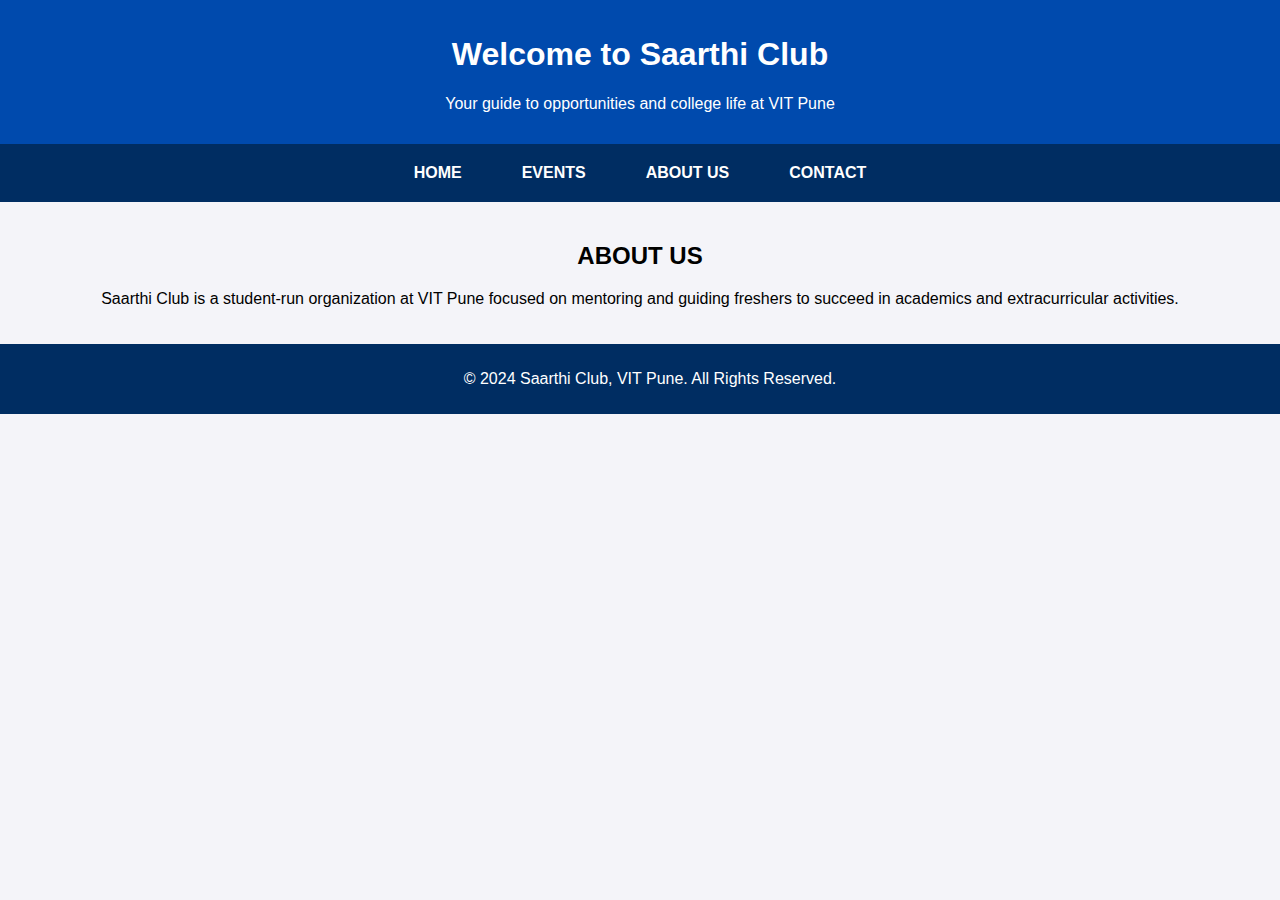
==== about.html @ 88f1f15e "commit" ====
<!DOCTYPE html>
<html lang="en">
<head>
    <meta charset="UTF-8">
    <meta name="viewport" content="width=device-width, initial-scale=1.0">
    <title>Saarthi Club - ABOUT US</title>
    <link rel="stylesheet" href="style.css">
</head>
<body>
    <header>
        <h1>Welcome to Saarthi Club</h1>
        <p>Your guide to opportunities and college life at VIT Pune</p>
    </header>
    <nav>
        <a href="index.html">HOME</a>
        <a href="events.html">EVENTS</a>
        <a href="about.html">ABOUT US</a>
        <a href="contact.html">CONTACT</a>
    </nav>
    <section>
        <h2>ABOUT US</h2>
        <p>Saarthi Club is a student-run organization at VIT Pune focused on mentoring and guiding freshers to succeed in academics and extracurricular activities.</p>
    </section>
    <footer>
        <p>&copy; 2024 Saarthi Club, VIT Pune. All Rights Reserved.</p>
    </footer>
</body>
</html>
---- style.css ----
body {
    font-family: Arial, sans-serif;
    margin: 0;
    padding: 0;
    background-color: #f4f4f9;
}
header {
    background-color: #004aad;
    color: white;
    text-align: center;
    padding: 15px 0;
}
nav {
    background-color: #002d62;
    display: flex;
    justify-content: center;
    padding: 10px 0;
}
nav a {
    color: white;
    text-decoration: none;
    padding: 10px 20px;
    margin: 0 10px;
    border-radius: 5px;
    font-weight: bold;
}
nav a:hover {
    background-color: #004aad;
}
section {
    padding: 20px;
    text-align: center;
}
footer {
    background-color: #002d62;
    color: white;
    text-align: center;
    padding: 10px;
    position: relative;
    bottom: 0;
    width: 100%;
}
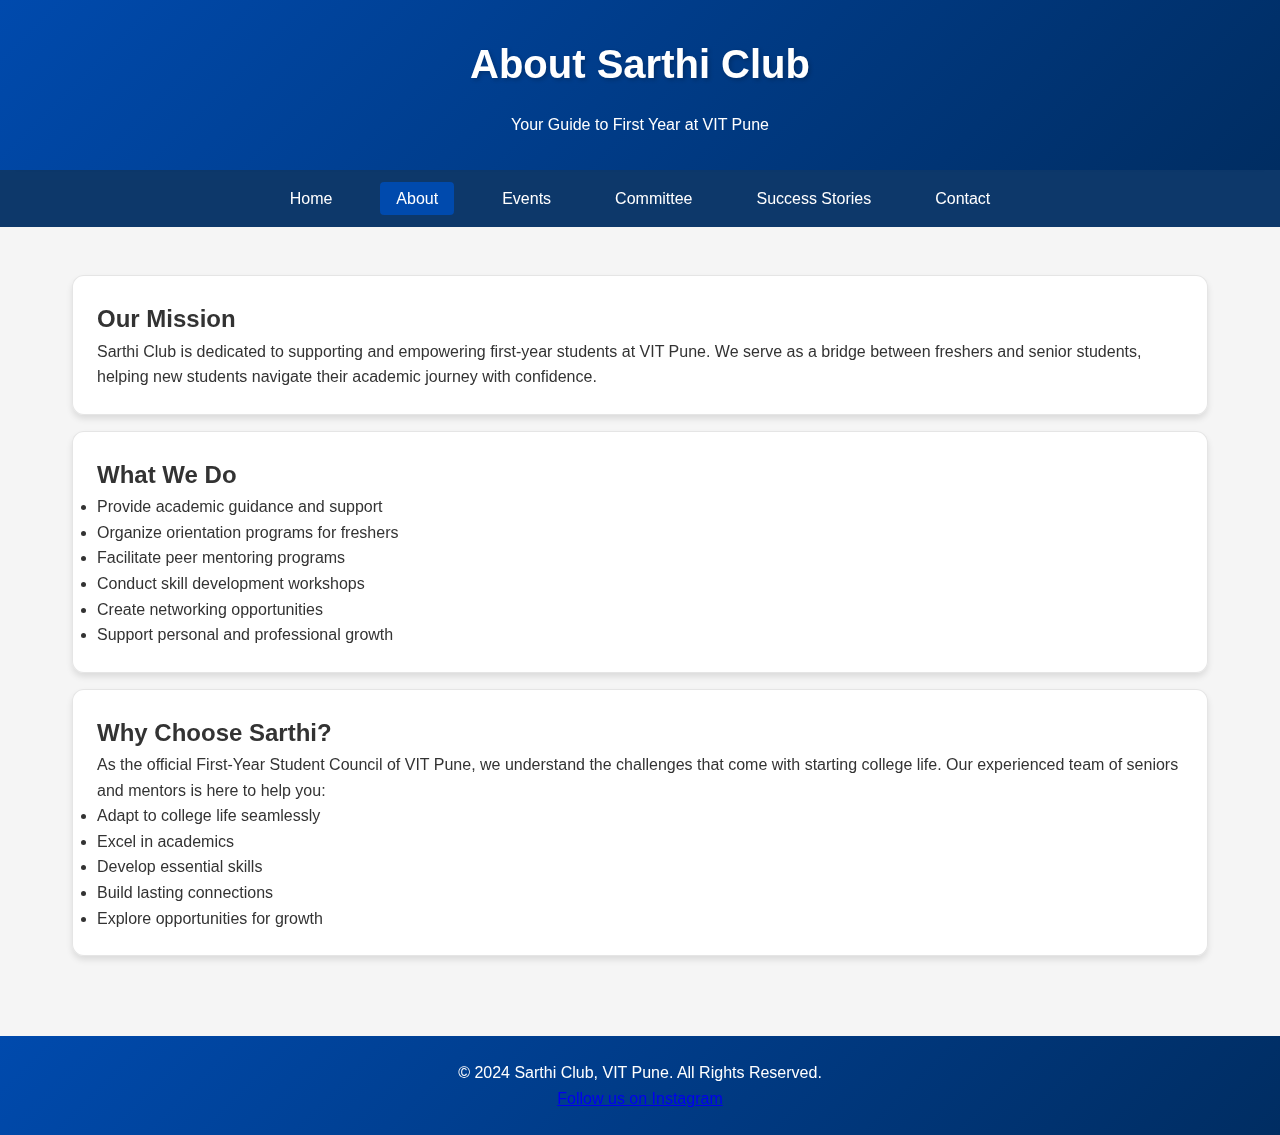
==== commit 94f76dea: "commit" ====
--- a/about.html
+++ b/about.html
@@ -3,26 +3,73 @@
 <head>
     <meta charset="UTF-8">
     <meta name="viewport" content="width=device-width, initial-scale=1.0">
-    <title>Saarthi Club - ABOUT US</title>
-    <link rel="stylesheet" href="style.css">
+    <title>About - Sarthi Club VIT Pune</title>
+    <link rel="stylesheet" href="css/styles.css">
 </head>
 <body>
+    <div class="video-background">
+        <video autoplay muted loop id="bg-video">
+            <source src="assets/background.mp4" type="video/mp4">
+            Your browser does not support the video tag.
+        </video>
+    </div>
+
     <header>
-        <h1>Welcome to Saarthi Club</h1>
-        <p>Your guide to opportunities and college life at VIT Pune</p>
+        <h1>About Sarthi Club</h1>
+        <p>Your Guide to First Year at VIT Pune</p>
     </header>
+
     <nav>
-        <a href="index.html">HOME</a>
-        <a href="events.html">EVENTS</a>
-        <a href="about.html">ABOUT US</a>
-        <a href="contact.html">CONTACT</a>
+        <ul>
+            <li><a href="index.html">Home</a></li>
+            <li><a href="about.html" class="active">About</a></li>
+            <li><a href="events.html">Events</a></li>
+            <li><a href="committee.html">Committee</a></li>
+            <li><a href="success-stories.html">Success Stories</a></li>
+            <li><a href="contact.html">Contact</a></li>
+        </ul>
     </nav>
-    <section>
-        <h2>ABOUT US</h2>
-        <p>Saarthi Club is a student-run organization at VIT Pune focused on mentoring and guiding freshers to succeed in academics and extracurricular activities.</p>
-    </section>
+
+    <main class="container">
+        <section class="fade-in">
+            <div class="club-card">
+                <h2>Our Mission</h2>
+                <p>Sarthi Club is dedicated to supporting and empowering first-year students at VIT Pune. We serve as a bridge between freshers and senior students, helping new students navigate their academic journey with confidence.</p>
+            </div>
+
+            <div class="club-card">
+                <h2>What We Do</h2>
+                <ul class="features-list">
+                    <li>Provide academic guidance and support</li>
+                    <li>Organize orientation programs for freshers</li>
+                    <li>Facilitate peer mentoring programs</li>
+                    <li>Conduct skill development workshops</li>
+                    <li>Create networking opportunities</li>
+                    <li>Support personal and professional growth</li>
+                </ul>
+            </div>
+
+            <div class="club-card">
+                <h2>Why Choose Sarthi?</h2>
+                <p>As the official First-Year Student Council of VIT Pune, we understand the challenges that come with starting college life. Our experienced team of seniors and mentors is here to help you:</p>
+                <ul class="features-list">
+                    <li>Adapt to college life seamlessly</li>
+                    <li>Excel in academics</li>
+                    <li>Develop essential skills</li>
+                    <li>Build lasting connections</li>
+                    <li>Explore opportunities for growth</li>
+                </ul>
+            </div>
+        </section>
+    </main>
+
     <footer>
-        <p>&copy; 2024 Saarthi Club, VIT Pune. All Rights Reserved.</p>
+        <p>&copy; 2024 Sarthi Club, VIT Pune. All Rights Reserved.</p>
+        <div class="social-links">
+            <a href="https://www.instagram.com/vit_pune_saarthi/" target="_blank">Follow us on Instagram</a>
+        </div>
     </footer>
+
+    <script src="js/main.js"></script>
 </body>
 </html>
--- a/css/styles.css
+++ b/css/styles.css
@@ -0,0 +1,209 @@
+/* Modern CSS with animations and transitions */
+:root {
+    --primary-color: #004aad;
+    --secondary-color: #002d62;
+    --accent-color: #ff6b6b;
+    --text-light: #ffffff;
+    --text-dark: #333333;
+    --gradient-primary: linear-gradient(135deg, var(--primary-color), var(--secondary-color));
+}
+
+* {
+    margin: 0;
+    padding: 0;
+    box-sizing: border-box;
+}
+
+body {
+    font-family: 'Segoe UI', Tahoma, Geneva, Verdana, sans-serif;
+    line-height: 1.6;
+    overflow-x: hidden;
+    background-color: #f5f5f5;
+    color: var(--text-dark);
+}
+
+/* Video Background */
+.video-background {
+    position: fixed;
+    top: 0;
+    left: 0;
+    width: 100%;
+    height: 100%;
+    z-index: -1;
+    overflow: hidden;
+}
+
+#bg-video {
+    min-width: 100%;
+    min-height: 100%;
+    object-fit: cover;
+    opacity: 0.15;
+}
+
+/* Header Styles */
+header {
+    background: var(--gradient-primary);
+    color: var(--text-light);
+    padding: 2rem 0;
+    text-align: center;
+    position: relative;
+    box-shadow: 0 4px 6px rgba(0, 0, 0, 0.1);
+}
+
+header h1 {
+    font-size: 2.5rem;
+    margin-bottom: 1rem;
+    text-shadow: 2px 2px 4px rgba(0, 0, 0, 0.2);
+}
+
+/* Navigation */
+nav {
+    background-color: rgba(0, 45, 98, 0.95);
+    padding: 1rem 0;
+    position: sticky;
+    top: 0;
+    z-index: 100;
+    backdrop-filter: blur(10px);
+}
+
+nav ul {
+    display: flex;
+    justify-content: center;
+    list-style: none;
+    gap: 2rem;
+}
+
+nav a {
+    color: var(--text-light);
+    text-decoration: none;
+    padding: 0.5rem 1rem;
+    border-radius: 4px;
+    transition: all 0.3s ease;
+    font-weight: 500;
+}
+
+nav a:hover {
+    background-color: var(--primary-color);
+    transform: translateY(-2px);
+    box-shadow: 0 2px 4px rgba(0, 0, 0, 0.2);
+}
+
+nav a.active {
+    background-color: var(--primary-color);
+    color: var(--text-light);
+}
+
+/* Main Content */
+.container {
+    max-width: 1200px;
+    margin: 0 auto;
+    padding: 2rem;
+}
+
+/* Cards */
+.club-card, .feature-card {
+    background-color: rgba(255, 255, 255, 0.95);
+    border-radius: 12px;
+    padding: 1.5rem;
+    margin: 1rem 0;
+    box-shadow: 0 4px 6px rgba(0, 0, 0, 0.1);
+    transition: all 0.3s ease;
+    border: 1px solid rgba(0, 0, 0, 0.1);
+}
+
+.club-card:hover, .feature-card:hover {
+    transform: translateY(-5px);
+    box-shadow: 0 8px 12px rgba(0, 0, 0, 0.15);
+}
+
+/* Buttons */
+.btn {
+    display: inline-block;
+    padding: 0.8rem 1.5rem;
+    background: var(--gradient-primary);
+    color: var(--text-light);
+    text-decoration: none;
+    border-radius: 25px;
+    transition: all 0.3s ease;
+    border: none;
+    cursor: pointer;
+    font-weight: 500;
+    text-align: center;
+}
+
+.btn:hover {
+    transform: translateY(-2px);
+    box-shadow: 0 4px 8px rgba(0, 0, 0, 0.2);
+}
+
+/* Forms */
+form {
+    background-color: rgba(255, 255, 255, 0.95);
+    padding: 2rem;
+    border-radius: 12px;
+    box-shadow: 0 4px 6px rgba(0, 0, 0, 0.1);
+}
+
+input, textarea {
+    width: 100%;
+    padding: 0.8rem;
+    margin: 0.5rem 0;
+    border: 1px solid rgba(0, 0, 0, 0.2);
+    border-radius: 4px;
+    transition: all 0.3s ease;
+}
+
+input:focus, textarea:focus {
+    outline: none;
+    border-color: var(--primary-color);
+    box-shadow: 0 0 0 2px rgba(0, 74, 173, 0.2);
+}
+
+/* Animations */
+.fade-in {
+    opacity: 0;
+    transform: translateY(20px);
+    transition: opacity 0.6s ease, transform 0.6s ease;
+}
+
+.fade-in.visible {
+    opacity: 1;
+    transform: translateY(0);
+}
+
+/* Error Messages */
+.error-message {
+    color: #dc3545;
+    font-size: 0.875rem;
+    margin-top: 0.25rem;
+}
+
+input.error {
+    border-color: #dc3545;
+}
+
+/* Footer */
+footer {
+    background: var(--gradient-primary);
+    color: var(--text-light);
+    text-align: center;
+    padding: 1.5rem 0;
+    margin-top: 2rem;
+}
+
+/* Responsive Design */
+@media (max-width: 768px) {
+    nav ul {
+        flex-direction: column;
+        align-items: center;
+        gap: 1rem;
+    }
+
+    .container {
+        padding: 1rem;
+    }
+
+    header h1 {
+        font-size: 2rem;
+    }
+}
